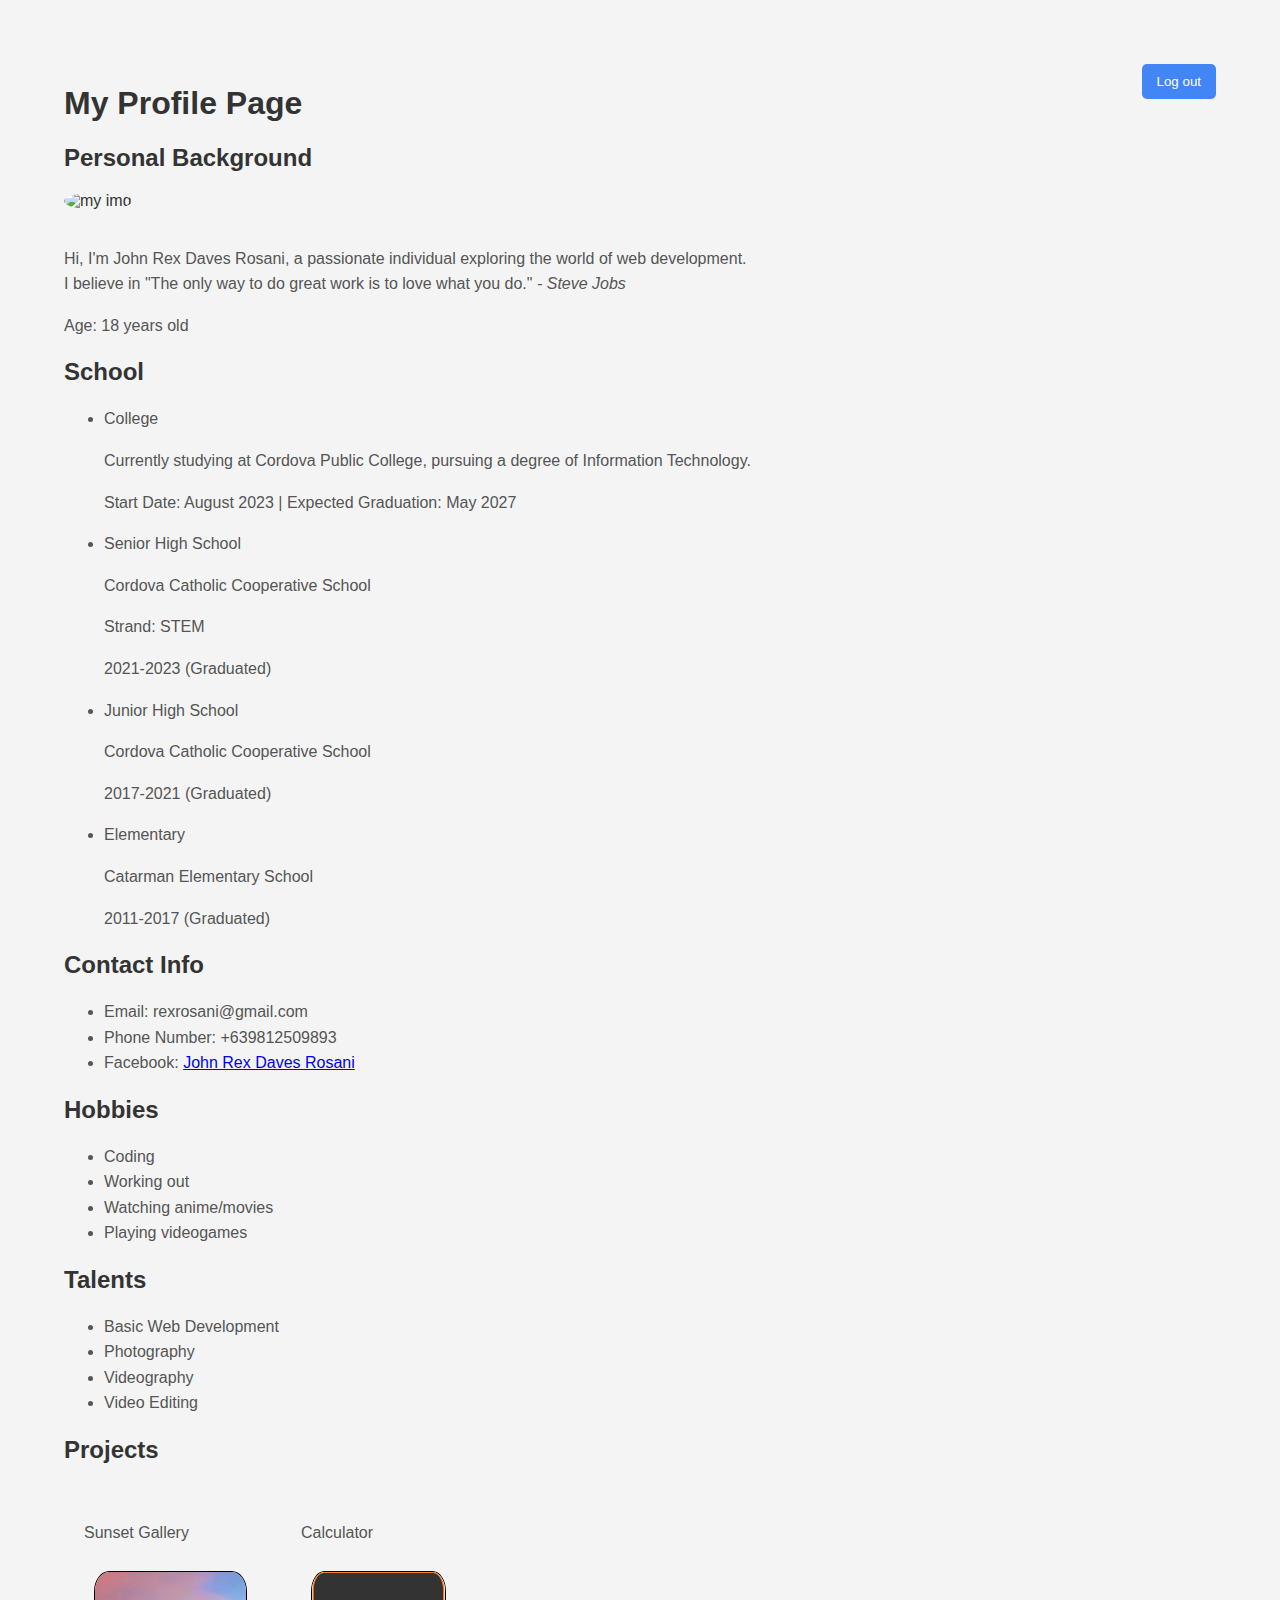
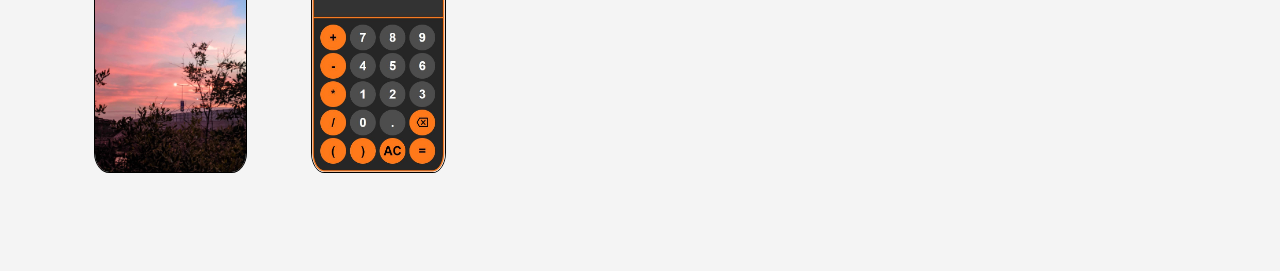
==== 2. Profile Page/index.html @ da49c943 "Add files via upload" ====
<!DOCTYPE html>
<html lang="en">
<head>
    <meta charset="UTF-8">
    <meta name="viewport" content="width=device-width, initial-scale=1.0">
    <title>Profile Page</title>
    <link rel="stylesheet" href="styles.css">
</head>
<body>
    <div><button id="logout" onclick="logOut()">Log out</button></div>
    <h1>My Profile Page</h1>

    <!--PERSONAL BACKGROUND-->
    <div class="personal-background">
        <h2>Personal Background</h2>
        <img class="my-img" src="https://scontent.fceb3-1.fna.fbcdn.net/v/t39.30808-6/400864646_996601694976097_2555921027348857394_n.jpg?_nc_cat=109&ccb=1-7&_nc_sid=efb6e6&_nc_eui2=AeEGThjW-0QI0wP6a17VzaOheS7yPPD1MIp5LvI88PUwih2rdU7JAjkvZqZMdMcS7guXQCX_6IQN_mK_pNAmGroA&_nc_ohc=vdLSNaMSOOEAX9bwQX7&_nc_ht=scontent.fceb3-1.fna&oh=00_AfCWKsvacArUKy8tovNYclAeOwCuoivLVIBpWDGCctVYjQ&oe=657D68DD" alt="my img">
        <p>Hi, I'm John Rex Daves Rosani, a passionate individual exploring the world of web development.<br>I believe in "The only way to do great work is to love what you do." <i>- Steve Jobs</i></p>
        <p>Age: 18 years old</p> 
    </div>
    <!--SCHOOL-->
    <div class="school-info">
        <h2>School</h2>
        <ul>
            <li>College</li>
                <p>Currently studying at Cordova Public College, pursuing a degree of Information Technology.</p>
                <p>Start Date: August 2023 | Expected Graduation: May 2027</p>
            <li>Senior High School</li>
                <p>Cordova Catholic Cooperative School</p>
                <p>Strand: STEM</p>
                <p>2021-2023 (Graduated)</p>
            <li>Junior High School</li>
                <p>Cordova Catholic Cooperative School</p>
                <p>2017-2021 (Graduated)</p>
            <li>Elementary</li>
                <p>Catarman Elementary School</p>
                <p>2011-2017 (Graduated)</p>
        </ul>
    </div>
    <!--CONTACT INFO-->
    <div class="contact-info">
        <h2>Contact Info</h2>
            <ul>
                <li>Email: rexrosani@gmail.com</li>
                <li>Phone Number: +639812509893</li>
                <!--SOCIAL MEDIA LINKS-->
                <li>Facebook: <a href="http://https://www.facebook.com/prizm2005">John Rex Daves Rosani</a></li>
            </ul>
    </div>
    <!--HOBBIES-->
    <div class="hobbies">
        <h2>Hobbies</h2>
            <ul>
                <li>Coding</li>
                <li>Working out</li>
                <li>Watching anime/movies</li>
                <li>Playing videogames</li>
            </ul>
    </div>
    <!--TALENTS-->
    <div class="talents">
        <h2>Talents</h2>
            <ul>
                <li>Basic Web Development</li>
                <li>Photography</li>
                <li>Videography</li>
                <li>Video Editing</li>
            </ul>
    </div>
    <!--PROJECTS-->
    <div>
        <h2>Projects</h2>
        <div class="projects">
            <p>Sunset Gallery</p>
            <a href="../3. Gallery/index.html"><img src="../3. Gallery/images/sunset (1).jpg" alt="sunset gallery" width="200" class="sunset-img"></a>
        </div>
        <div class="projects">
            <p>Calculator</p>
            <a href="../4. Calculator/index.html"><img src="../4. Calculator/calculator.JPG" alt="calculator" class="calculator-img"></a>
        </div>
    </div>
    <script src="script.js"></script>
</body>
</html>
---- 2. Profile Page/styles.css ----
body {
    font-family: 'Arial', sans-serif;
    margin: 0;
    padding: 5%;
    background-color: #f4f4f4;
}

.container {
    max-width: 800px;
    margin: 0 auto;
    padding: 20px;
}

#logout {
    float: right;
    background-color: #4285f4;
    color: #fff;
    border: none;
    padding: 10px 15px;
    cursor: pointer;
    border-radius: 5px;
}

#logout:hover {
    background-color: #3367d6;
}

body {
    color: #333;
}

img {
    max-width: 100%;
    height: auto;
    border-radius: 5px;
    margin-bottom: 20px;
}

p, ul {
    line-height: 1.6;
    color: #555;
}
.projects img {
    height: 200px;
    width: auto;
    border: 1px solid black;
    border-radius: 10%;
    margin: 10px;
}
.my-img {
    height: 200px;
    border-radius: 50%;
}

.projects {
    display: inline-block;
    padding: 20px;
}
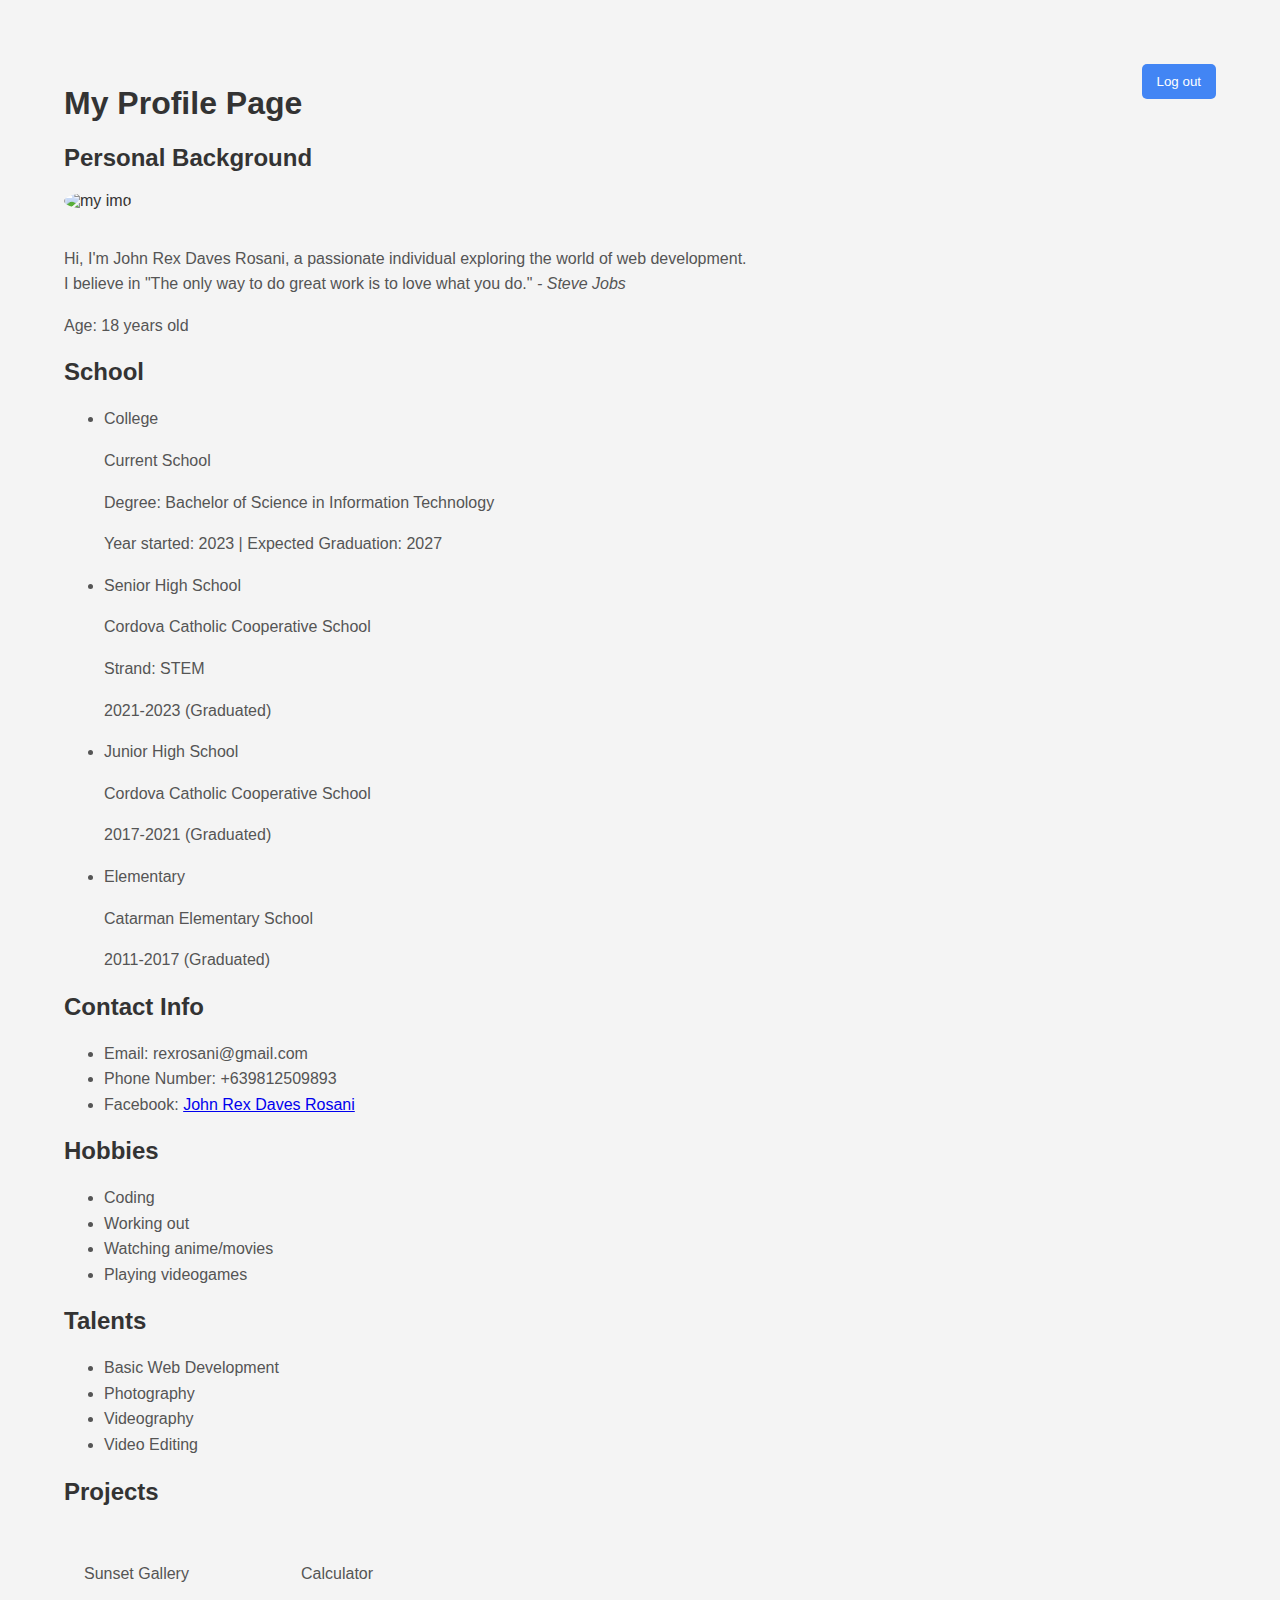
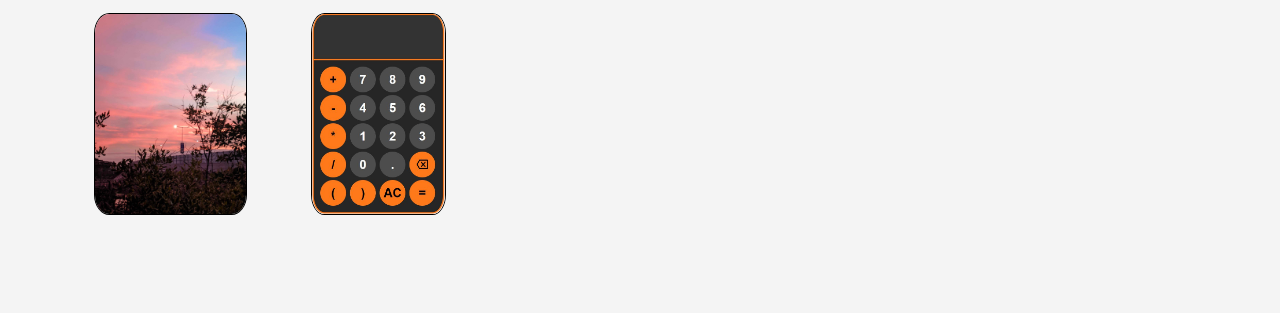
==== commit f3483ea3: "Update index.html" ====
--- a/2. Profile Page/index.html
+++ b/2. Profile Page/index.html
@@ -22,8 +22,9 @@
         <h2>School</h2>
         <ul>
             <li>College</li>
-                <p>Currently studying at Cordova Public College, pursuing a degree of Information Technology.</p>
-                <p>Start Date: August 2023 | Expected Graduation: May 2027</p>
+                <p>Current School</p>
+                <p>Degree: Bachelor of Science in Information Technology</p>
+                <p>Year started: 2023 | Expected Graduation: 2027</p>
             <li>Senior High School</li>
                 <p>Cordova Catholic Cooperative School</p>
                 <p>Strand: STEM</p>
@@ -80,4 +81,4 @@
     </div>
     <script src="script.js"></script>
 </body>
-</html>+</html>
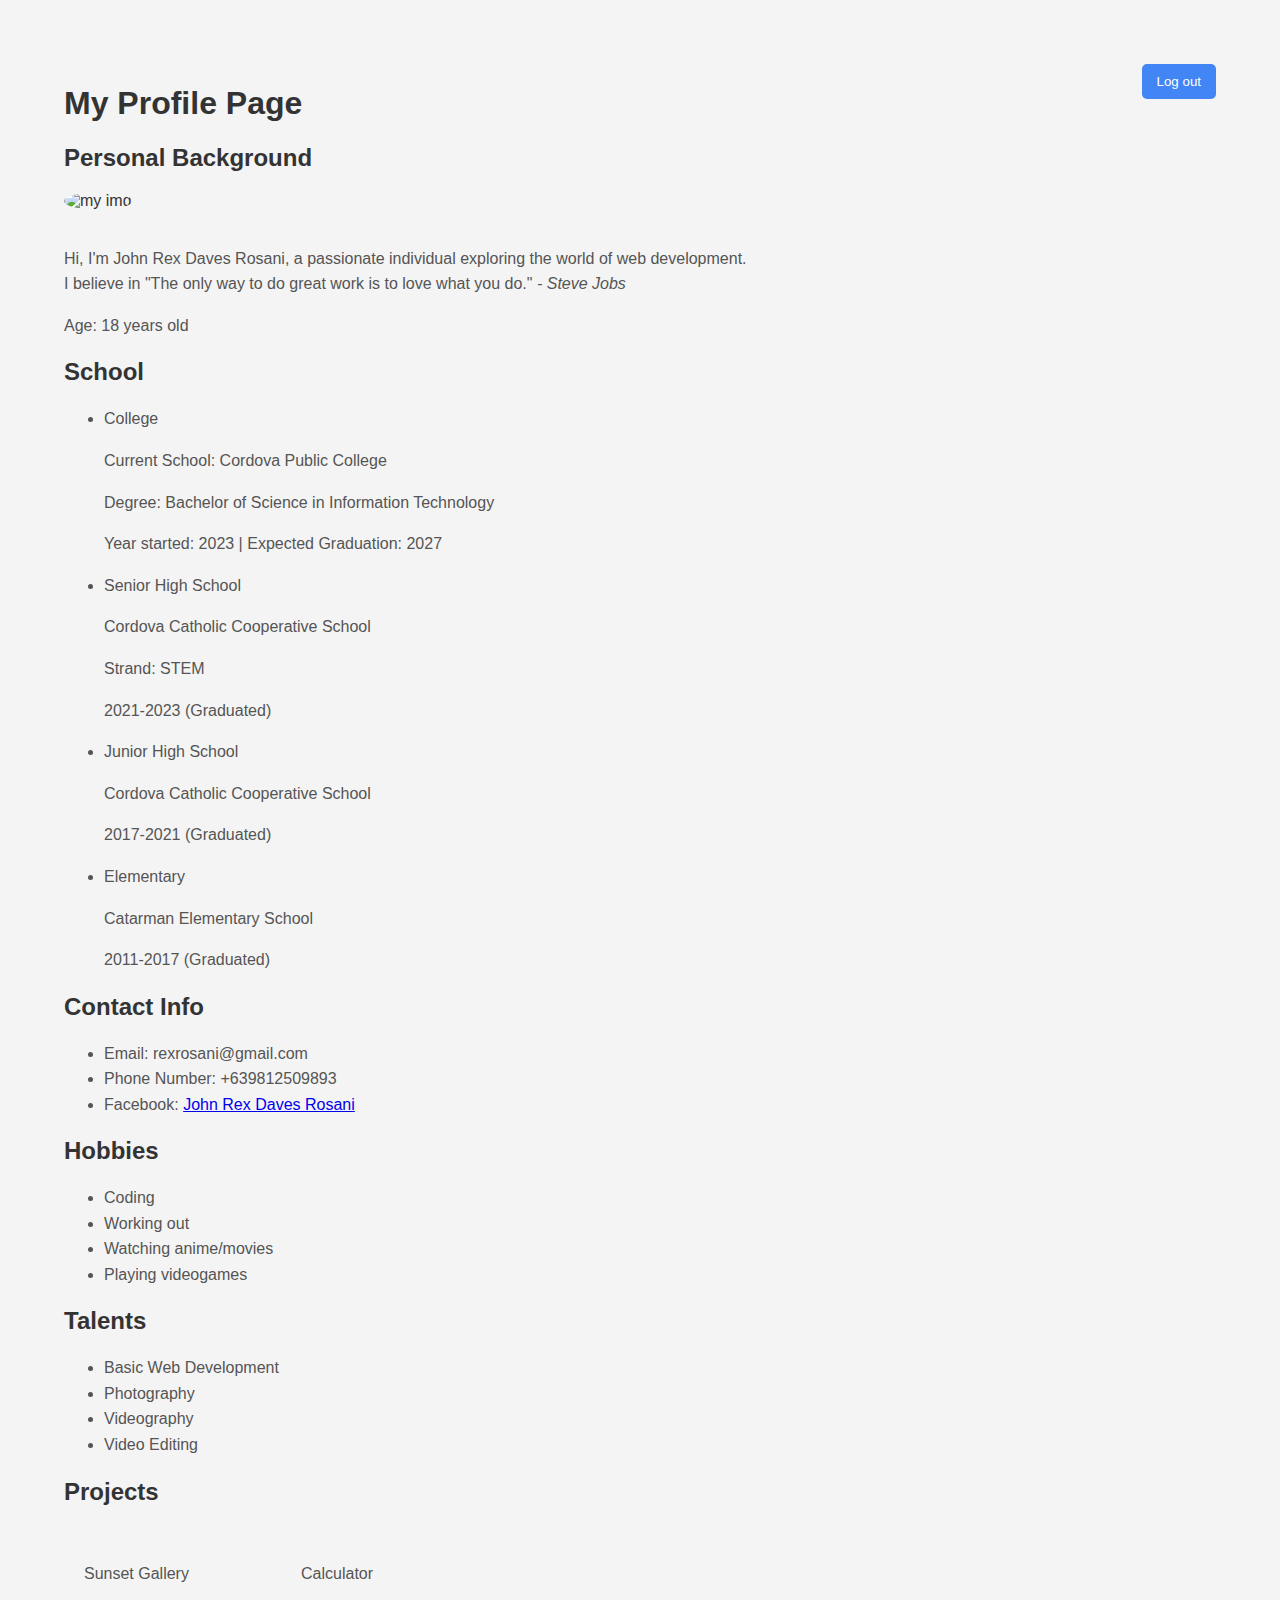
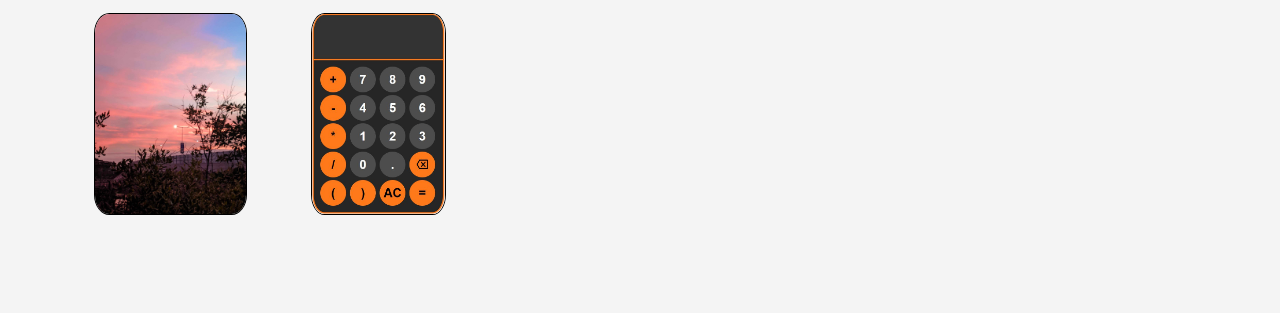
==== commit cc4ef1ab: "Update index.html" ====
--- a/2. Profile Page/index.html
+++ b/2. Profile Page/index.html
@@ -22,7 +22,7 @@
         <h2>School</h2>
         <ul>
             <li>College</li>
-                <p>Current School</p>
+                <p>Current School: Cordova Public College</p>
                 <p>Degree: Bachelor of Science in Information Technology</p>
                 <p>Year started: 2023 | Expected Graduation: 2027</p>
             <li>Senior High School</li>
